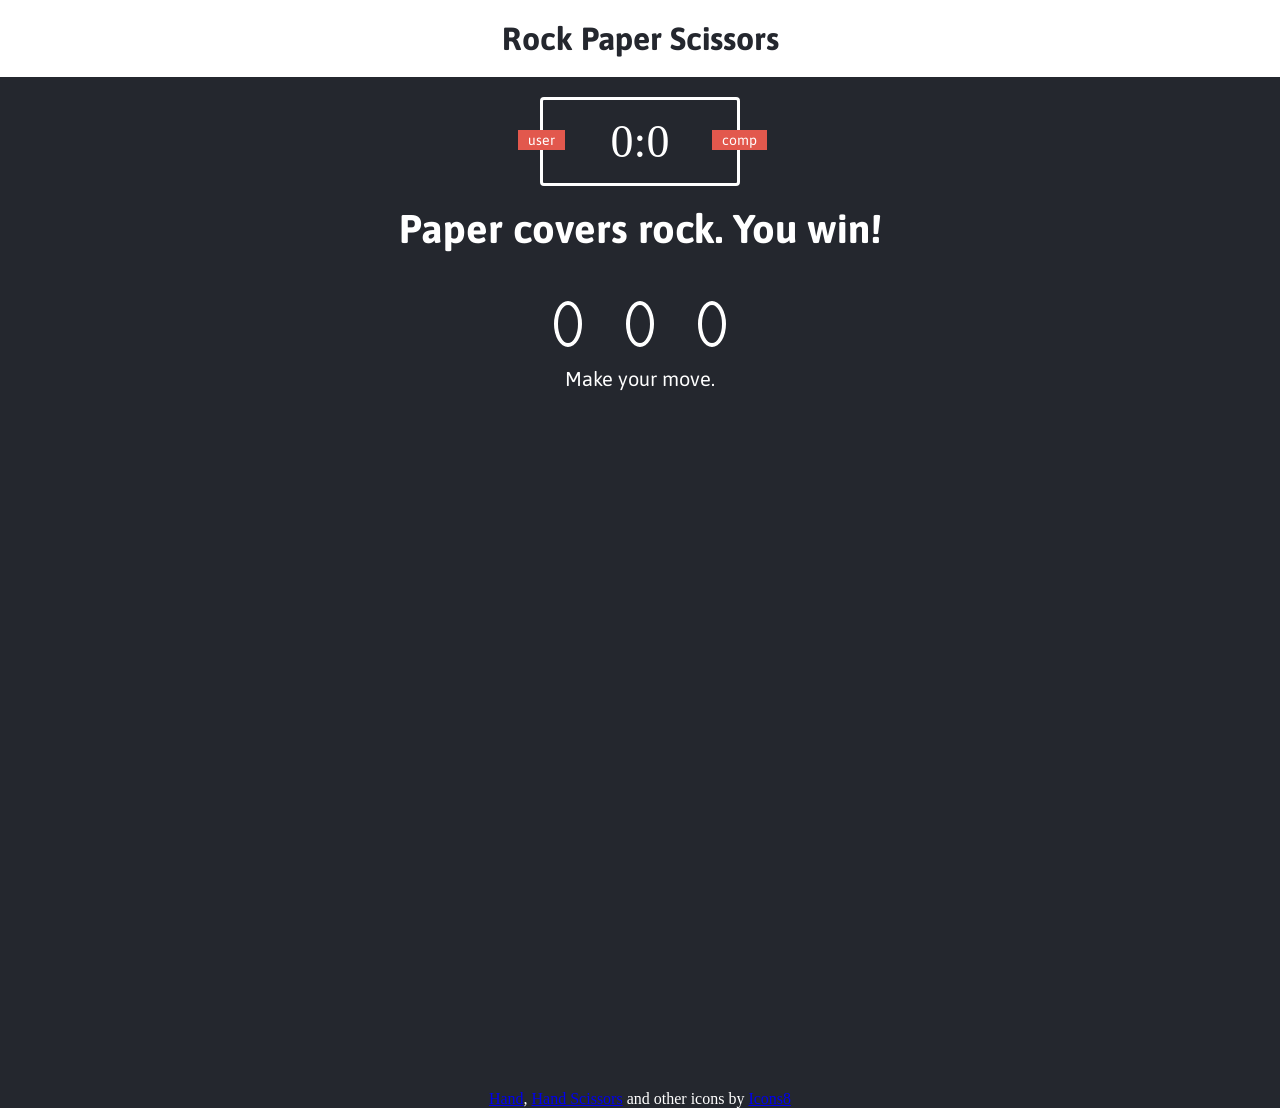
==== index.html @ b5bc6421 "moved index, script, and style out of images folder" ====
<!DOCTYPE html>
<html lang="en">
<head>
    <meta charset="UTF-8">
    <meta name="viewport" content="width=device-width, initial-scale=1.0">
    <link rel="stylesheet" href="style.css">
    <title>Rock Paper Scissors Game</title>
</head>
<body>
    <header> <h1>Rock Paper Scissors</h1></header>
    <div class ="score-board">
        <div id ="user-lable" class= "badge" >user</div>
        <div id ="computer-lable" class= "badge">comp</div>
        <span id="user-score">0</span>:<span id="computer-score">0</span>
    </div>
    <div class="result">
        <p> Paper covers rock. You win!</p>
    </div>
    
        <div class="choices">
            <div class ="choice" id="r">
                <img src="icons8-hand-rock-50.png" alt="">
            </div>  
            <div class ="choice" id="p">
                <img src="icons8-hand-50.png" alt="">
            </div>
           <div class ="choice" id="s">
                <img src="icons8-hand-scissors-50.png"alt="">
            </div>
       
       </div>
    
<p id="action-message">Make your move.</p>



</body>






<footer>
    <div class= "container" style="text-align: center;">
    <a target="_blank" href="https://icons8.com/icons/set/hand">Hand</a>, <a target="_blank" href="https://icons8.com/icons/set/hand-scissors">Hand Scissors</a> and other icons by <a target="_blank" href="https://icons8.com">Icons8</a></p6>
    </div>
</footer>
</html>
---- style.css ----
@import url('https://fonts.googleapis.com/css2?family=Asap:wght@500;600&display=swap');
*{
   margin:0;
   padding: 0;
   box-sizing: border-box;
}
body{
    background-color: #24272E;
}
header{
    background:white;
    padding:20px;
}
header >h1{
    color: #24272E;
    text-align: center;
    font-family:Asap, sans-serif;
}
.score-board{
    position:relative;
    margin:20px auto;
    border:3px solid white;
    width:200px;
    color:white;
    border-radius: 4px;
    text-align: center;
    font-size:46px;
    padding: 15px 20px;;
    -webkit-border-radius: 4px;
    -moz-border-radius: 4px;
    -ms-border-radius: 4px;
    -o-border-radius: 4px;
}
.badge{
    background: #E2584D;
    color:white;
    font-size: 14px;
    padding:2px 10px;
    font-family: Asap,sans-serif;
}
#user-lable{
    position: absolute;
    top: 30px;
    left: -25px;
}
#computer-lable{
    position: absolute;
    top: 30px;
    right: -30px;
}
.result{
font-size: 40px;
color:white;
}
.result >p{
    text-align: center;
    font-weight: bold;
    font-family: Asap,sans-serif;
}
.choices{
    margin-top:50px;
    text-align: center;
}
.choice{
    border:4px solid white;
    border: radius 50%;padding:10px;
    display: inline-block;
    margin:0 20px;
    -webkit-border-radius:50%;
    -moz-border-radius:50%;
    -ms-border-radius:50%;
    -o-border-radius:50%;
}
.choice:hover{
    cursor:pointer;
    background: #24272E;
}
#action-message{
    text-align: center;
    color:white;
    font-family: Asap,sans-serif;
    font-size: 20px;
    margin-top: 20px;
}
footer{
    color:white;
    margin-top: 700px;
    position: fixed, center;

}
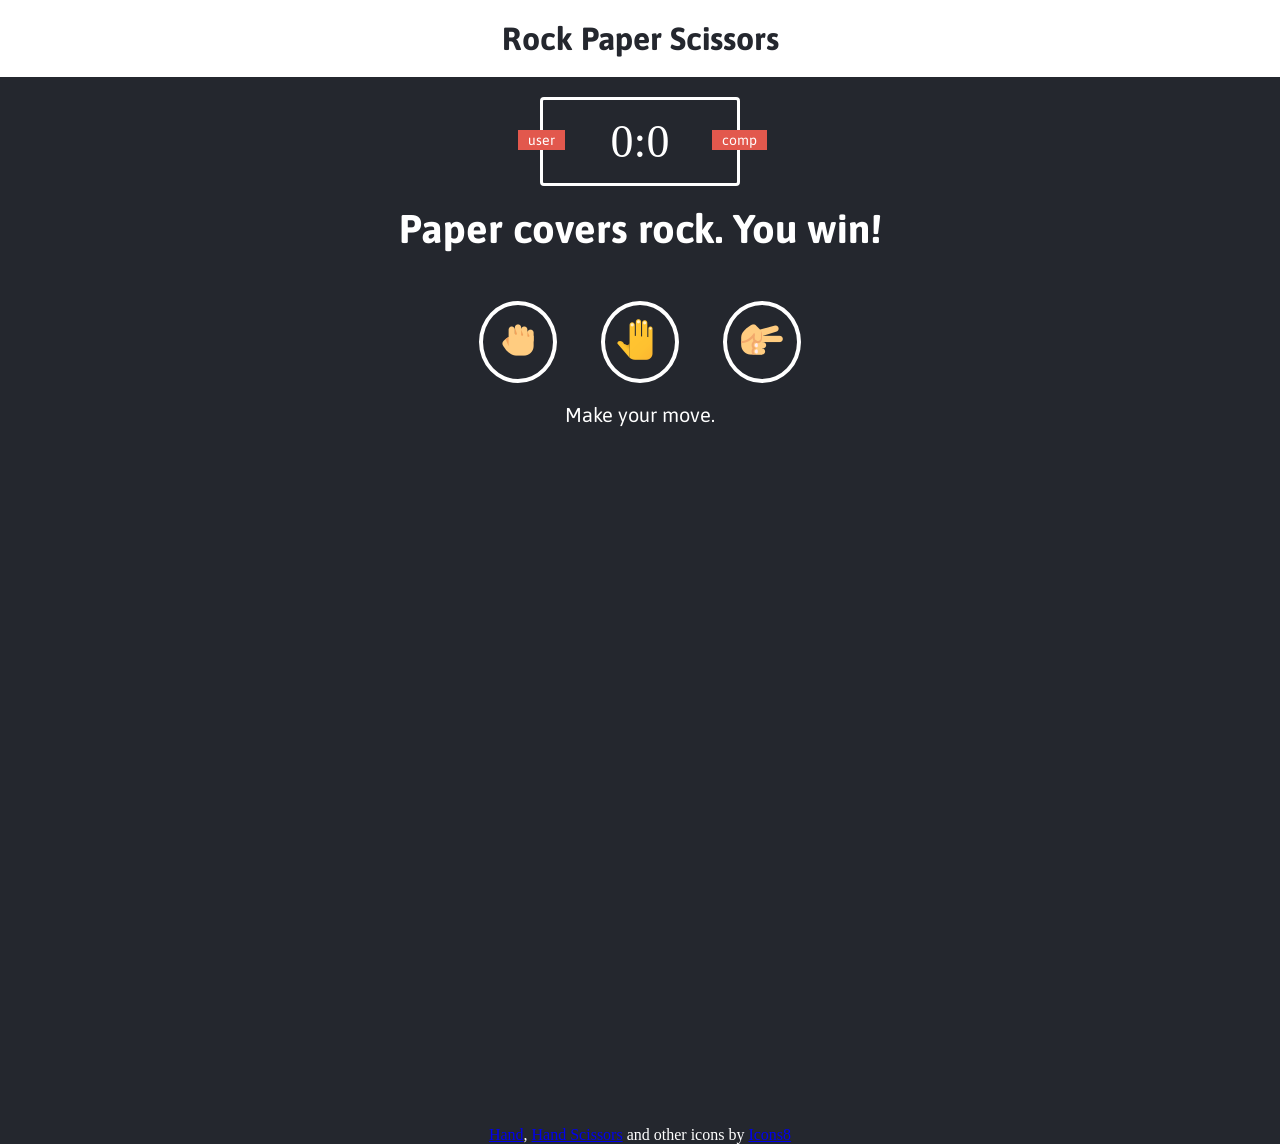
==== commit 8d08a68c: "corrected image path" ====
--- a/index.html
+++ b/index.html
@@ -19,13 +19,13 @@
     
         <div class="choices">
             <div class ="choice" id="r">
-                <img src="icons8-hand-rock-50.png" alt="">
+                <img src="Images/icons8-hand-rock-50.png" alt="">
             </div>  
             <div class ="choice" id="p">
-                <img src="icons8-hand-50.png" alt="">
+                <img src="Images/icons8-hand-50.png" alt="">
             </div>
            <div class ="choice" id="s">
-                <img src="icons8-hand-scissors-50.png"alt="">
+                <img src="Images/icons8-hand-scissors-50.png"alt="">
             </div>
        
        </div>
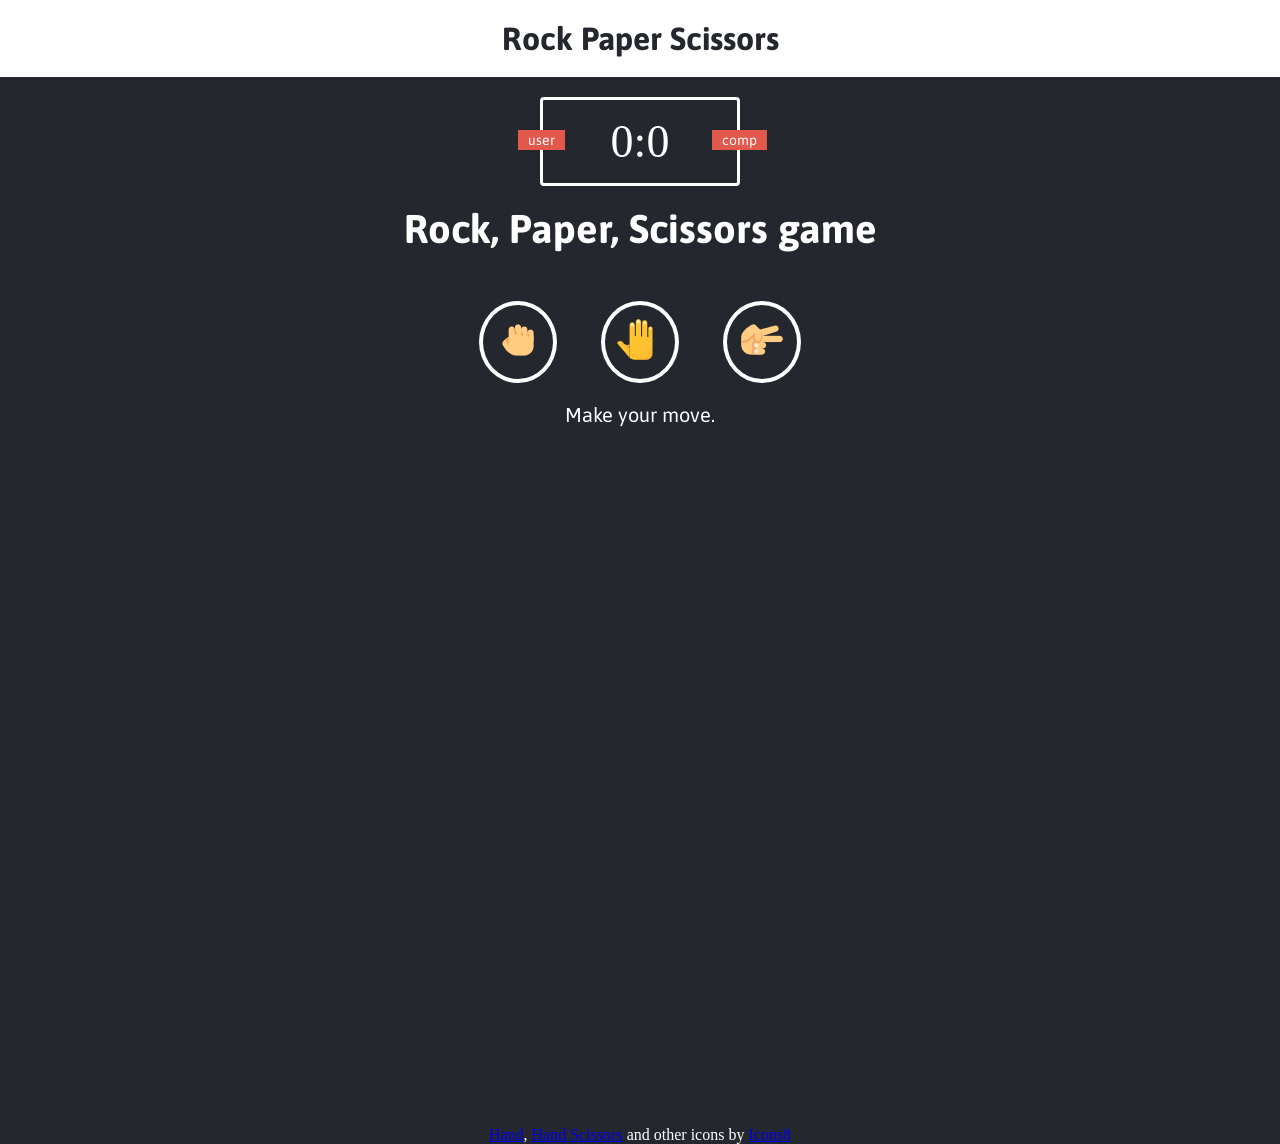
==== commit 32cab2f7: "game requirements met." ====
--- a/index.html
+++ b/index.html
@@ -4,6 +4,7 @@
     <meta charset="UTF-8">
     <meta name="viewport" content="width=device-width, initial-scale=1.0">
     <link rel="stylesheet" href="style.css">
+    
     <title>Rock Paper Scissors Game</title>
 </head>
 <body>
@@ -14,9 +15,8 @@
         <span id="user-score">0</span>:<span id="computer-score">0</span>
     </div>
     <div class="result">
-        <p> Paper covers rock. You win!</p>
+        <p>Rock, Paper, Scissors game</p>
     </div>
-    
         <div class="choices">
             <div class ="choice" id="r">
                 <img src="Images/icons8-hand-rock-50.png" alt="">
@@ -24,26 +24,16 @@
             <div class ="choice" id="p">
                 <img src="Images/icons8-hand-50.png" alt="">
             </div>
-           <div class ="choice" id="s">
+            <div class ="choice" id="s">
                 <img src="Images/icons8-hand-scissors-50.png"alt="">
             </div>
-       
-       </div>
-    
+        </div>
 <p id="action-message">Make your move.</p>
-
-
-
+<script src="script.js" charset="utf-8"></script>
 </body>
-
-
-
-
-
-
 <footer>
     <div class= "container" style="text-align: center;">
-    <a target="_blank" href="https://icons8.com/icons/set/hand">Hand</a>, <a target="_blank" href="https://icons8.com/icons/set/hand-scissors">Hand Scissors</a> and other icons by <a target="_blank" href="https://icons8.com">Icons8</a></p6>
+        <a target="_blank" href="https://icons8.com/icons/set/hand">Hand</a>, <a target="_blank" href="https://icons8.com/icons/set/hand-scissors">Hand Scissors</a> and other icons by <a target="_blank" href="https://icons8.com">Icons8</a></p6>
     </div>
 </footer>
 </html>
--- a/style.css
+++ b/style.css
@@ -106,4 +106,3 @@
 
 
 
-
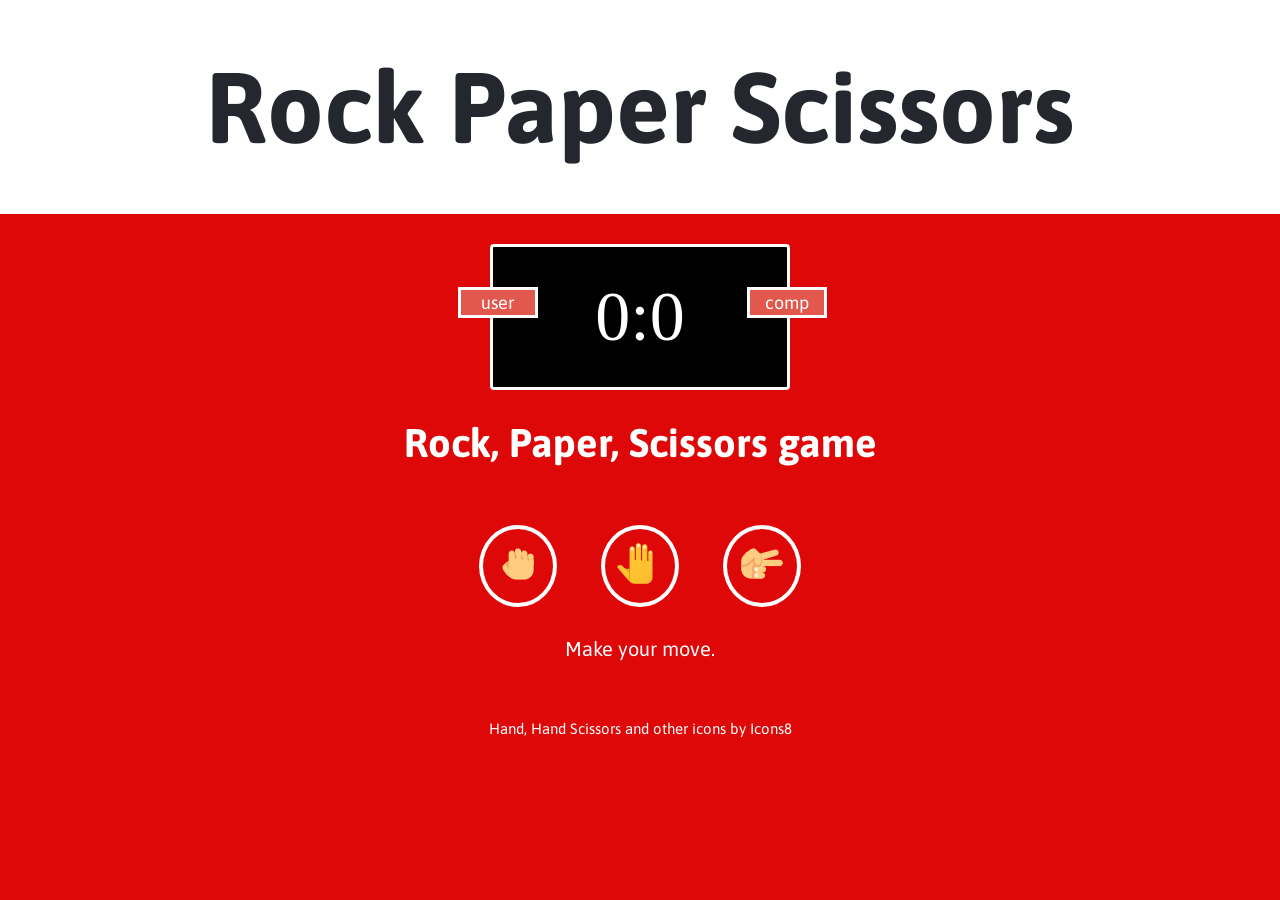
==== commit 4fcb6ee4: "added gif" ====
--- a/index.html
+++ b/index.html
@@ -12,7 +12,7 @@
     <div class ="score-board">
         <div id ="user-lable" class= "badge" >user</div>
         <div id ="computer-lable" class= "badge">comp</div>
-        <span id="user-score">0</span>:<span id="computer-score">0</span>
+        <span class="notblinking" id="user-score">0</span><span class="divider">:</span><span id="computer-score">0</span>
     </div>
     <div class="result">
         <p>Rock, Paper, Scissors game</p>
--- a/style.css
+++ b/style.css
@@ -5,11 +5,14 @@
    box-sizing: border-box;
 }
 body{
-    background-color: #24272E;
+   /* background-color: #24272E; */
+   background-color: rgb(223, 8, 8);
+
 }
 header{
+    font-size: 50px;
     background:white;
-    padding:20px;
+    padding:50px;
 }
 header >h1{
     color: #24272E;
@@ -17,15 +20,16 @@
     font-family:Asap, sans-serif;
 }
 .score-board{
+    background: black;
     position:relative;
-    margin:20px auto;
+    margin:30px auto;
     border:3px solid white;
-    width:200px;
+    width:300px;
     color:white;
     border-radius: 4px;
     text-align: center;
-    font-size:46px;
-    padding: 15px 20px;;
+    font-size:50px;
+    padding: 30px 10px;;
     -webkit-border-radius: 4px;
     -moz-border-radius: 4px;
     -ms-border-radius: 4px;
@@ -34,38 +38,58 @@
 .badge{
     background: #E2584D;
     color:white;
-    font-size: 14px;
+    font-size: 18px;
     padding:2px 10px;
     font-family: Asap,sans-serif;
 }
 #user-lable{
     position: absolute;
-    top: 30px;
-    left: -25px;
+    border:solid; 
+    width:80px;
+    top: 40px;
+    left: -35px;
 }
 #computer-lable{
+    border:solid; 
     position: absolute;
-    top: 30px;
-    right: -30px;
+    width:80px;
+    top: 40px;
+    right: -40px;
 }
-.result{
-font-size: 40px;
-color:white;
+.result{ 
+    font-size: 40px; 
+    color:white; 
+    
 }
 .result >p{
     text-align: center;
     font-weight: bold;
     font-family: Asap,sans-serif;
+    
 }
+#user-score,#computer-score,.divider{
+    font-size: 70px;
+    animation:blinkingText 1.2s infinite;
+}
+
+@keyframes blinkingText{
+    0%{     color: white;    }
+    20%{     color: white;}
+    40%{    color: white; }
+    60%{    color:transparent; }
+    70%{    color:transparent;  }
+    100%{   color: white;    }
+}
+
 .choices{
     margin-top:50px;
     text-align: center;
 }
 .choice{
     border:4px solid white;
-    border: radius 50%;padding:10px;
+    border: radius 20%;padding:10px; 
     display: inline-block;
-    margin:0 20px;
+    margin:10px 20px;
     -webkit-border-radius:50%;
     -moz-border-radius:50%;
     -ms-border-radius:50%;
@@ -82,11 +106,13 @@
     font-size: 20px;
     margin-top: 20px;
 }
-footer{
+footer, a{
+    font-family: Asap,sans-serif;
+    font-size: 15px;
     color:white;
-    margin-top: 700px;
+    margin-top: 60px;
     position: fixed, center;
-
+    text-decoration: none;
 }
 
 
@@ -106,3 +132,4 @@
 
 
 
+
